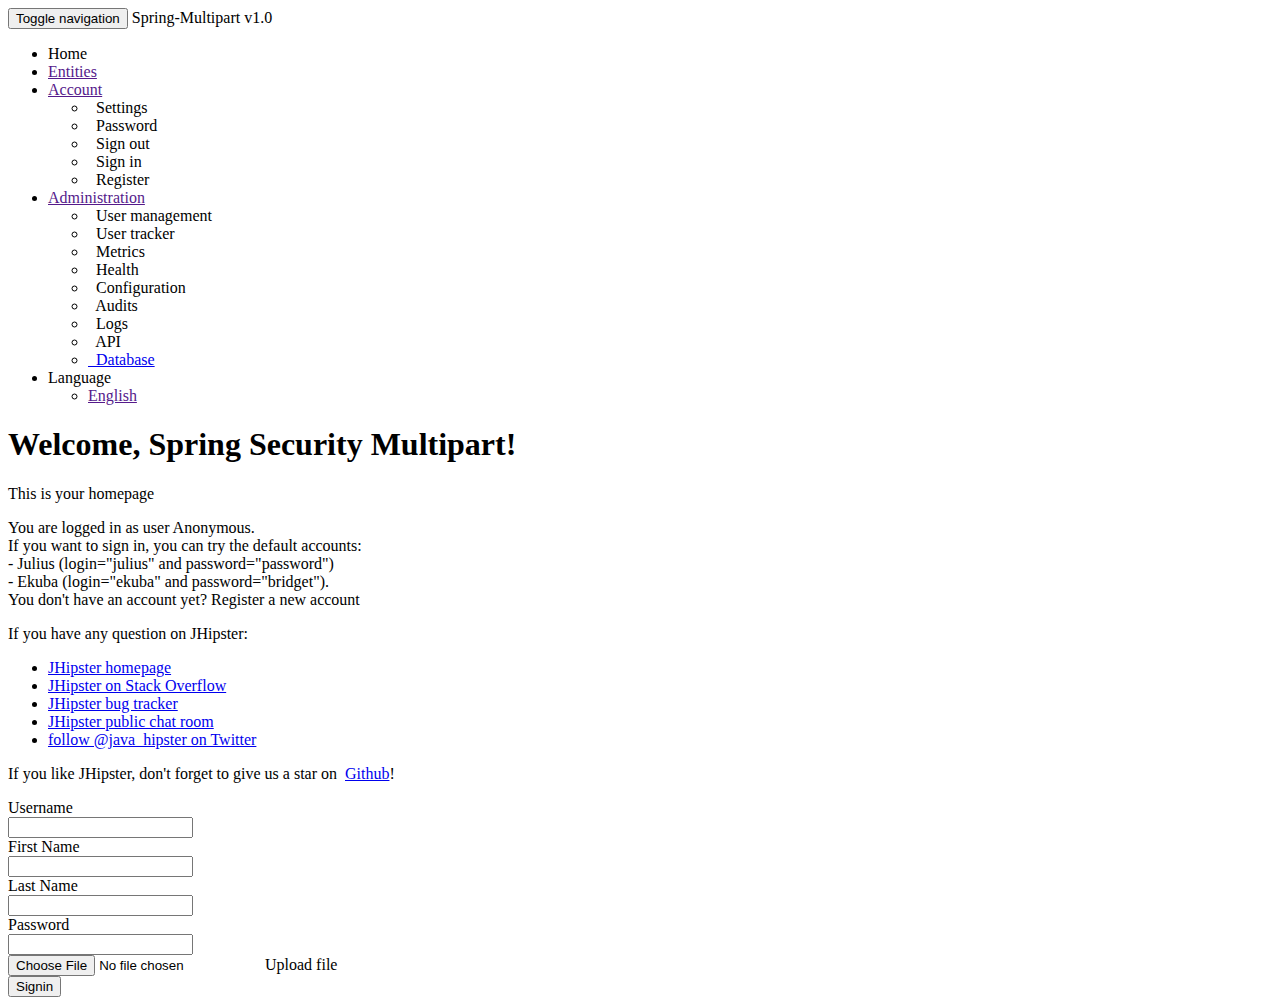
==== src/main/resources/templates/index.html @ 54ffe0e5 "initial commit" ====
<!-- ======================================================================== -->
<!-- Copyright 2016, Julius Krah										      -->
<!-- by the @authors tag. See the LICENCE in the distribution for a		      -->
<!-- full listing of individual contributors.							      -->
<!--																	      -->
<!-- Licensed under the Apache License, Version 2.0 (the "License");	      -->
<!-- you may not use this file except in compliance with the License.	      -->
<!-- You may obtain a copy of the License at							      -->
<!-- http://www.apache.org/licenses/LICENSE-2.0							      -->
<!-- Unless required by applicable law or agreed to in writing, software	  -->
<!-- distributed under the License is distributed on an "AS IS" BASIS,		  -->
<!-- WITHOUT WARRANTIES OR CONDITIONS OF ANY KIND, either express or implied. -->
<!-- See the License for the specific language governing permissions and	  -->
<!-- limitations under the License.											  -->
<!-- ======================================================================== -->
<!DOCTYPE html>
<html xmlns="http://www.w3.org/1999/xhtml"
	xmlns:th="http://www.thymeleaf.org"
	xmlns:sec="http://www.thymeleaf.org">
<head>
<meta charset="UTF-8">
<link rel="stylesheet" type="text/css" th:href="@{/css/bootstrap.css}">
<title>Home</title>
</head>
<body>
	<nav class="navbar navbar-default" role="navigation">
		<div class="container">
			<div class="navbar-header">
				<button type="button" class="navbar-toggle">
					<span class="sr-only">Toggle navigation</span> <span
						class="icon-bar"></span> <span class="icon-bar"></span> <span
						class="icon-bar"></span>
				</button>
				<a class="navbar-brand logo" th:href="@{/}"> <span>Spring-Multipart</span>
					<span class="navbar-version">v1.0</span>
				</a>
			</div>
			<div class="navbar-collapse" translate="yes">
				<ul class="nav navbar-nav navbar-right">
					<li class="active"><a th:href="@{/}"> <span
							class="glyphicon glyphicon-home"></span> <span class="hidden-sm">Home</span>
					</a></li>
					<!-- jhipster-needle-add-element-to-menu - JHipster will add new menu items here -->
					<li class="dropdown pointer" sec:authorize="isAuthenticated()"><a
						class="dropdown-toggle" href=""> <span> <span
								class="glyphicon glyphicon-th-list"></span> <span
								class="hidden-sm"> Entities </span> <b class="caret"></b>
						</span>
					</a>
						<ul class="dropdown-menu">

						</ul></li>
					<li class="dropdown pointer"><a class="dropdown-toggle"
						href=""> <span> <span class="glyphicon glyphicon-user"></span>
								<span class="hidden-sm"> Account </span> <b class="caret"></b>
						</span>
					</a>
						<ul class="dropdown-menu">
							<li class="active" sec:authorize="isAuthenticated()"><a>
									<span class="glyphicon glyphicon-wrench"></span>&nbsp; <span>Settings</span>
							</a></li>
							<li class="active" sec:authorize="isAuthenticated()"><a>
									<span class="glyphicon glyphicon-lock"></span>&nbsp; <span>Password</span>
							</a></li>
							<li class="active" sec:authorize="isAuthenticated()"><a
								th:href="@{/logout}"> <span
									class="glyphicon glyphicon-log-out"></span>&nbsp; <span>Sign
										out</span>
							</a></li>
							<li class="active" sec:authorize="isAnonymous()"><a
								th:href="@{/login}"> <span
									class="glyphicon glyphicon-log-in"></span>&nbsp; <span>Sign
										in</span>
							</a></li>
							<li class="active" sec:authorize="isAnonymous()"><a> <span
									class="glyphicon glyphicon-plus-sign"></span>&nbsp; <span>Register</span>
							</a></li>
						</ul></li>
					<li sec:authorize="hasRole('ADMIN')" class="dropdown pointer"><a
						class="dropdown-toggle" href=""> <span> <span
								class="glyphicon glyphicon-tower"></span> <span
								class="hidden-sm">Administration</span> <b class="caret"></b>
						</span>
					</a>
						<ul class="dropdown-menu">
							<li class="active"><a> <span
									class="glyphicon glyphicon-user"></span>&nbsp; <span>User
										management</span>
							</a></li>
							<li class="active"><a> <span
									class="glyphicon glyphicon-eye-open"></span>&nbsp; <span>User
										tracker</span>
							</a></li>
							<li class="active"><a> <span
									class="glyphicon glyphicon-dashboard"></span>&nbsp; <span>Metrics</span>
							</a></li>
							<li class="active"><a> <span
									class="glyphicon glyphicon-heart"></span>&nbsp; <span>Health</span>
							</a></li>
							<li class="active"><a> <span
									class="glyphicon glyphicon-list-alt"></span>&nbsp; <span>Configuration</span>
							</a></li>
							<li class="active"><a> <span
									class="glyphicon glyphicon-bell"></span>&nbsp; <span>Audits</span>
							</a></li>
							<li class="active"><a> <span
									class="glyphicon glyphicon-tasks"></span>&nbsp; <span>Logs</span>
							</a></li>
							<li class="active"><a> <span
									class="glyphicon glyphicon-book"></span>&nbsp; <span>API</span>
							</a></li>

							<li><a href='/h2-console' target="_tab"> <span
									class="glyphicon glyphicon-hdd"></span>&nbsp; <span>Database</span>
							</a></li>
						</ul></li>
					<li><a class="dropdown-toggle"> <span> <span
								class="glyphicon glyphicon-flag"></span> <span class="hidden-sm">Language</span>
								<b class="caret"></b>
						</span>
					</a>
						<ul class="dropdown-menu">
							<li class="active"><a href="">English</a></li>
						</ul></li>
				</ul>
			</div>
		</div>
	</nav>
	<div class="container">
		<div class="row well">
			<div class="col-md-4">
				<span class="img-responsive img-rounded"></span>
			</div>
			<div class="col-md-8">
				<h1>Welcome, Spring Security Multipart!</h1>
				<p class="lead">This is your homepage</p>

				<div sec:authorize="isAuthenticated()">
					<div class="alert alert-success">
						You are logged in as user <span sec:authentication="name">Anonymous</span>.
					</div>
				</div>
				<div class="alert alert-warning" sec:authorize="isAnonymous()">
					If you want to <a class="alert-link" th:href="@{/login}">sign
						in</a>, you can try the default accounts:<br />- Julius
					(login="julius" and password="password") <br />- Ekuba
					(login="ekuba" and password="bridget").
				</div>

				<div class="alert alert-warning" sec:authorize="isAnonymous()">
					You don't have an account yet? <a class="alert-link"
						th:href="@{/signup}">Register a new account</a>
				</div>
				<p>If you have any question on JHipster:</p>

				<ul>
					<li><a href="http://jhipster.github.io/" target="_blank">JHipster
							homepage</a></li>
					<li><a href="http://stackoverflow.com/tags/jhipster/info"
						target="_blank">JHipster on Stack Overflow</a></li>
					<li><a
						href="https://github.com/jhipster/generator-jhipster/issues?state=open"
						target="_blank">JHipster bug tracker</a></li>
					<li><a href="https://gitter.im/jhipster/generator-jhipster"
						target="_blank">JHipster public chat room</a></li>
					<li><a href="https://twitter.com/java_hipster" target="_blank">follow
							@java_hipster on Twitter</a></li>
				</ul>

				<p>
					<span>If you like JHipster, don't forget to give us a star
						on </span>&nbsp;<a href="https://github.com/jhipster/generator-jhipster"
						target="_blank">Github</a>!
				</p>
				<form class="form-narrow form-horizontal" action="#"
					th:action="@{/}" th:object="${account}" th:method="post"
					enctype="multipart/form-data" sec:authorize="isAuthenticated()">
					<div class="form-group">
						<label for="username" class="col-lg-2 control-label">Username</label>
						<div class="col-lg-10">
							<input type="text" th:field="*{username}" class="form-control">
						</div>
					</div>
					<div class="form-group">
						<label for="firstName" class="col-lg-2 control-label">First
							Name</label>
						<div class="col-lg-10">
							<input type="text" th:field="*{firstName}" class="form-control">
						</div>
					</div>
					<div class="form-group">
						<label for="lastName" class="col-lg-2 control-label">Last
							Name</label>
						<div class="col-lg-10">
							<input type="text" th:field="*{lastName}" class="form-control">
						</div>
					</div>
					<div class="form-group">
						<label for="password" class="col-lg-2 control-label">Password</label>
						<div class="col-lg-10">
							<input type="password" th:field="*{password}"
								class="form-control">
						</div>
					</div>
					<div class="form-group">
						<label class="col-lg-offset-2 col-lg-10"> <input
							type="file" name="file"> Upload file
						</label>
					</div>
					<div class="form-group">
						<div class="col-lg-offset-2 col-lg-10">
							<button type="submit" class="btn btn-default">Signin</button>
						</div>
					</div>
				</form>
			</div>
		</div>
	</div>
</body>
</html>
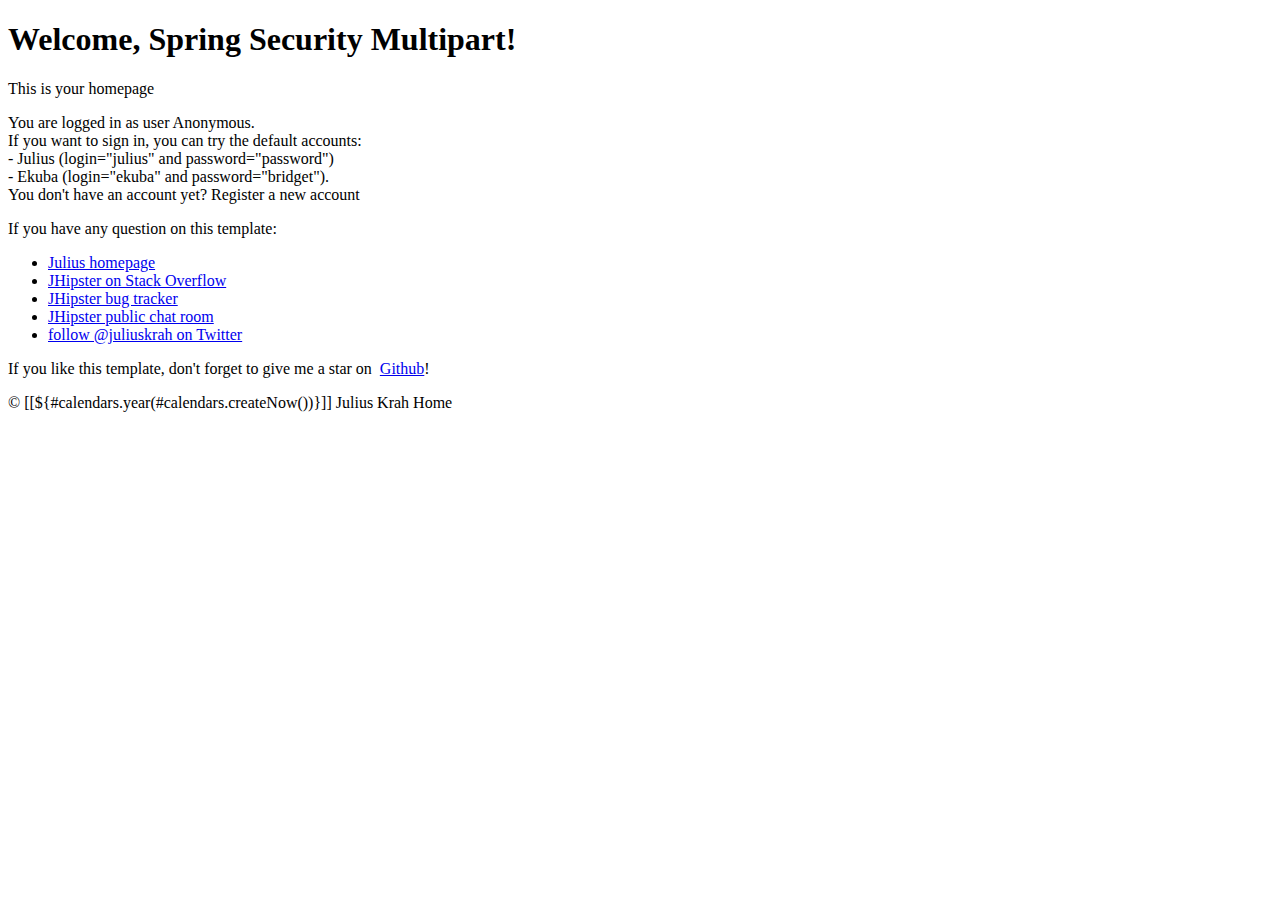
==== commit 6280f786: "updated twitter handle" ====
--- a/src/main/resources/templates/index.html
+++ b/src/main/resources/templates/index.html
@@ -14,207 +14,64 @@
 <!-- limitations under the License.											  -->
 <!-- ======================================================================== -->
 <!DOCTYPE html>
-<html xmlns="http://www.w3.org/1999/xhtml"
+<html layout:decorate="~{layouts/layout}"
+	xmlns="http://www.w3.org/1999/xhtml"
 	xmlns:th="http://www.thymeleaf.org"
-	xmlns:sec="http://www.thymeleaf.org">
+	xmlns:sec="http://www.thymeleaf.org"
+	xmlns:layout="http://www.thymeleaf.org">
 <head>
-<meta charset="UTF-8">
-<link rel="stylesheet" type="text/css" th:href="@{/css/bootstrap.css}">
-<title>Home</title>
+<title>Multipart :: Home</title>
 </head>
 <body>
-	<nav class="navbar navbar-default" role="navigation">
-		<div class="container">
-			<div class="navbar-header">
-				<button type="button" class="navbar-toggle">
-					<span class="sr-only">Toggle navigation</span> <span
-						class="icon-bar"></span> <span class="icon-bar"></span> <span
-						class="icon-bar"></span>
-				</button>
-				<a class="navbar-brand logo" th:href="@{/}"> <span>Spring-Multipart</span>
-					<span class="navbar-version">v1.0</span>
-				</a>
+	<div class="row well" layout:fragment="content">
+		<div class="col-md-4">
+			<span class="img-responsive img-rounded"></span>
+		</div>
+		<div class="col-md-8">
+			<h1>Welcome, Spring Security Multipart!</h1>
+			<p class="lead">This is your homepage</p>
+
+			<div sec:authorize="isAuthenticated()">
+				<div class="alert alert-success">
+					You are logged in as user <span sec:authentication="name">Anonymous</span>.
+				</div>
 			</div>
-			<div class="navbar-collapse" translate="yes">
-				<ul class="nav navbar-nav navbar-right">
-					<li class="active"><a th:href="@{/}"> <span
-							class="glyphicon glyphicon-home"></span> <span class="hidden-sm">Home</span>
-					</a></li>
-					<!-- jhipster-needle-add-element-to-menu - JHipster will add new menu items here -->
-					<li class="dropdown pointer" sec:authorize="isAuthenticated()"><a
-						class="dropdown-toggle" href=""> <span> <span
-								class="glyphicon glyphicon-th-list"></span> <span
-								class="hidden-sm"> Entities </span> <b class="caret"></b>
-						</span>
-					</a>
-						<ul class="dropdown-menu">
+			<div class="alert alert-warning" sec:authorize="isAnonymous()">
+				If you want to <a class="alert-link" th:href="@{/login}">sign in</a>,
+				you can try the default accounts:<br />- Julius (login="julius" and
+				password="password") <br />- Ekuba (login="ekuba" and
+				password="bridget").
+			</div>
 
-						</ul></li>
-					<li class="dropdown pointer"><a class="dropdown-toggle"
-						href=""> <span> <span class="glyphicon glyphicon-user"></span>
-								<span class="hidden-sm"> Account </span> <b class="caret"></b>
-						</span>
-					</a>
-						<ul class="dropdown-menu">
-							<li class="active" sec:authorize="isAuthenticated()"><a>
-									<span class="glyphicon glyphicon-wrench"></span>&nbsp; <span>Settings</span>
-							</a></li>
-							<li class="active" sec:authorize="isAuthenticated()"><a>
-									<span class="glyphicon glyphicon-lock"></span>&nbsp; <span>Password</span>
-							</a></li>
-							<li class="active" sec:authorize="isAuthenticated()"><a
-								th:href="@{/logout}"> <span
-									class="glyphicon glyphicon-log-out"></span>&nbsp; <span>Sign
-										out</span>
-							</a></li>
-							<li class="active" sec:authorize="isAnonymous()"><a
-								th:href="@{/login}"> <span
-									class="glyphicon glyphicon-log-in"></span>&nbsp; <span>Sign
-										in</span>
-							</a></li>
-							<li class="active" sec:authorize="isAnonymous()"><a> <span
-									class="glyphicon glyphicon-plus-sign"></span>&nbsp; <span>Register</span>
-							</a></li>
-						</ul></li>
-					<li sec:authorize="hasRole('ADMIN')" class="dropdown pointer"><a
-						class="dropdown-toggle" href=""> <span> <span
-								class="glyphicon glyphicon-tower"></span> <span
-								class="hidden-sm">Administration</span> <b class="caret"></b>
-						</span>
-					</a>
-						<ul class="dropdown-menu">
-							<li class="active"><a> <span
-									class="glyphicon glyphicon-user"></span>&nbsp; <span>User
-										management</span>
-							</a></li>
-							<li class="active"><a> <span
-									class="glyphicon glyphicon-eye-open"></span>&nbsp; <span>User
-										tracker</span>
-							</a></li>
-							<li class="active"><a> <span
-									class="glyphicon glyphicon-dashboard"></span>&nbsp; <span>Metrics</span>
-							</a></li>
-							<li class="active"><a> <span
-									class="glyphicon glyphicon-heart"></span>&nbsp; <span>Health</span>
-							</a></li>
-							<li class="active"><a> <span
-									class="glyphicon glyphicon-list-alt"></span>&nbsp; <span>Configuration</span>
-							</a></li>
-							<li class="active"><a> <span
-									class="glyphicon glyphicon-bell"></span>&nbsp; <span>Audits</span>
-							</a></li>
-							<li class="active"><a> <span
-									class="glyphicon glyphicon-tasks"></span>&nbsp; <span>Logs</span>
-							</a></li>
-							<li class="active"><a> <span
-									class="glyphicon glyphicon-book"></span>&nbsp; <span>API</span>
-							</a></li>
+			<div class="alert alert-warning" sec:authorize="isAnonymous()">
+				You don't have an account yet? <a class="alert-link"
+					th:href="@{/signup}">Register a new account</a>
+			</div>
+			<p>If you have any question on this template:</p>
 
-							<li><a href='/h2-console' target="_tab"> <span
-									class="glyphicon glyphicon-hdd"></span>&nbsp; <span>Database</span>
-							</a></li>
-						</ul></li>
-					<li><a class="dropdown-toggle"> <span> <span
-								class="glyphicon glyphicon-flag"></span> <span class="hidden-sm">Language</span>
-								<b class="caret"></b>
-						</span>
-					</a>
-						<ul class="dropdown-menu">
-							<li class="active"><a href="">English</a></li>
-						</ul></li>
-				</ul>
-			</div>
-		</div>
-	</nav>
-	<div class="container">
-		<div class="row well">
-			<div class="col-md-4">
-				<span class="img-responsive img-rounded"></span>
-			</div>
-			<div class="col-md-8">
-				<h1>Welcome, Spring Security Multipart!</h1>
-				<p class="lead">This is your homepage</p>
+			<ul>
+				<li><a href="http://juliuskrah.github.io/" target="_blank">Julius
+						homepage</a></li>
+				<li><a href="http://stackoverflow.com/tags/jhipster/info"
+					target="_blank">JHipster on Stack Overflow</a></li>
+				<li><a
+					href="https://github.com/jhipster/generator-jhipster/issues?state=open"
+					target="_blank">JHipster bug tracker</a></li>
+				<li><a href="https://gitter.im/jhipster/generator-jhipster"
+					target="_blank">JHipster public chat room</a></li>
+				<li><a href="https://twitter.com/juliuskrah" target="_blank">follow
+						@juliuskrah on Twitter</a></li>
+			</ul>
 
-				<div sec:authorize="isAuthenticated()">
-					<div class="alert alert-success">
-						You are logged in as user <span sec:authentication="name">Anonymous</span>.
-					</div>
-				</div>
-				<div class="alert alert-warning" sec:authorize="isAnonymous()">
-					If you want to <a class="alert-link" th:href="@{/login}">sign
-						in</a>, you can try the default accounts:<br />- Julius
-					(login="julius" and password="password") <br />- Ekuba
-					(login="ekuba" and password="bridget").
-				</div>
-
-				<div class="alert alert-warning" sec:authorize="isAnonymous()">
-					You don't have an account yet? <a class="alert-link"
-						th:href="@{/signup}">Register a new account</a>
-				</div>
-				<p>If you have any question on JHipster:</p>
-
-				<ul>
-					<li><a href="http://jhipster.github.io/" target="_blank">JHipster
-							homepage</a></li>
-					<li><a href="http://stackoverflow.com/tags/jhipster/info"
-						target="_blank">JHipster on Stack Overflow</a></li>
-					<li><a
-						href="https://github.com/jhipster/generator-jhipster/issues?state=open"
-						target="_blank">JHipster bug tracker</a></li>
-					<li><a href="https://gitter.im/jhipster/generator-jhipster"
-						target="_blank">JHipster public chat room</a></li>
-					<li><a href="https://twitter.com/java_hipster" target="_blank">follow
-							@java_hipster on Twitter</a></li>
-				</ul>
-
-				<p>
-					<span>If you like JHipster, don't forget to give us a star
-						on </span>&nbsp;<a href="https://github.com/jhipster/generator-jhipster"
-						target="_blank">Github</a>!
-				</p>
-				<form class="form-narrow form-horizontal" action="#"
-					th:action="@{/}" th:object="${account}" th:method="post"
-					enctype="multipart/form-data" sec:authorize="isAuthenticated()">
-					<div class="form-group">
-						<label for="username" class="col-lg-2 control-label">Username</label>
-						<div class="col-lg-10">
-							<input type="text" th:field="*{username}" class="form-control">
-						</div>
-					</div>
-					<div class="form-group">
-						<label for="firstName" class="col-lg-2 control-label">First
-							Name</label>
-						<div class="col-lg-10">
-							<input type="text" th:field="*{firstName}" class="form-control">
-						</div>
-					</div>
-					<div class="form-group">
-						<label for="lastName" class="col-lg-2 control-label">Last
-							Name</label>
-						<div class="col-lg-10">
-							<input type="text" th:field="*{lastName}" class="form-control">
-						</div>
-					</div>
-					<div class="form-group">
-						<label for="password" class="col-lg-2 control-label">Password</label>
-						<div class="col-lg-10">
-							<input type="password" th:field="*{password}"
-								class="form-control">
-						</div>
-					</div>
-					<div class="form-group">
-						<label class="col-lg-offset-2 col-lg-10"> <input
-							type="file" name="file"> Upload file
-						</label>
-					</div>
-					<div class="form-group">
-						<div class="col-lg-offset-2 col-lg-10">
-							<button type="submit" class="btn btn-default">Signin</button>
-						</div>
-					</div>
-				</form>
-			</div>
+			<p>
+				<span>If you like this template, don't forget to give me a star on
+				</span>&nbsp;<a href="https://github.com/juliuskrah/spring-security-multipart"
+					target="_blank">Github</a>!
+			</p>
 		</div>
 	</div>
+	<footer>
+		<p layout:fragment="footer">&copy; [[${#calendars.year(#calendars.createNow())}]] Julius Krah Home</p>
+	</footer>
 </body>
 </html>